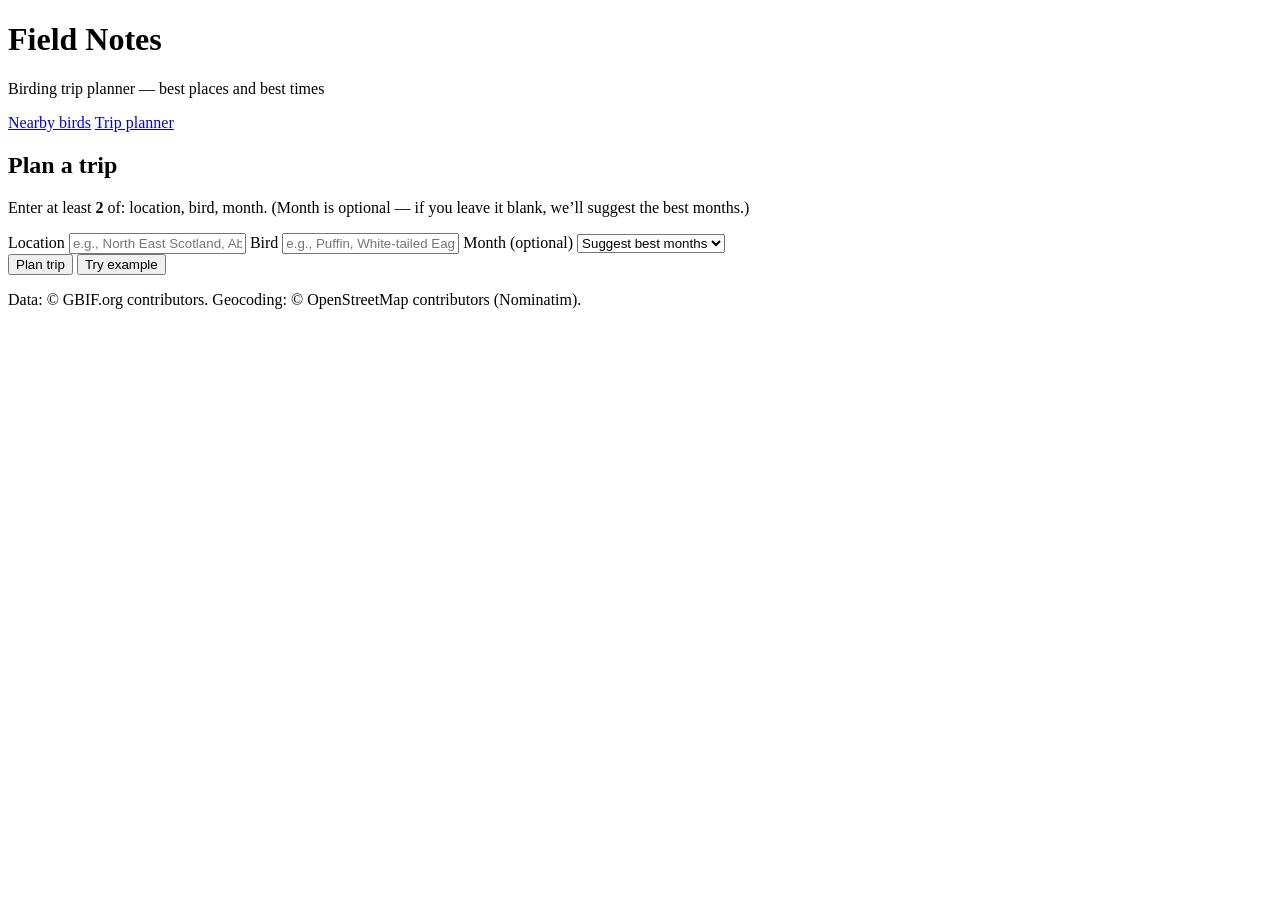
==== planner.html @ c5e1af13 "Add trip planner HTML structure This file serves as a trip planner for birding, allowing users to in" ====
<!DOCTYPE html>
<html lang="en">
<head>
  <meta charset="UTF-8" />
  <title>Field Notes — Trip Planner</title>
  <meta name="viewport" content="width=device-width, initial-scale=1" />

  <!-- Same styling approach as your notebook/dot-grid -->
  <link rel="stylesheet" href="styles.css" />
</head>
<body>
  <main class="page">
    <header class="header">
      <div>
        <h1>Field Notes</h1>
        <p class="subtitle">Birding trip planner — best places and best times</p>
      </div>

      <nav class="nav">
        <a class="nav-link" href="index.html">Nearby birds</a>
        <a class="nav-link active" href="planner.html">Trip planner</a>
      </nav>
    </header>

    <section class="card">
      <h2>Plan a trip</h2>
      <p class="muted">
        Enter at least <strong>2</strong> of: location, bird, month. (Month is optional — if you leave it blank, we’ll suggest the best months.)
      </p>

      <form id="plannerForm" class="form" autocomplete="off">
        <label class="label" for="location">Location</label>
        <input
          id="location"
          name="location"
          class="input"
          placeholder="e.g., North East Scotland, Aberdeen, Stonehaven"
        />

        <label class="label" for="bird">Bird</label>
        <input
          id="bird"
          name="bird"
          class="input"
          placeholder="e.g., Puffin, White-tailed Eagle, Snow Bunting"
        />

        <label class="label" for="month">Month (optional)</label>
        <select id="month" name="month" class="input">
          <option value="">Suggest best months</option>
          <option value="1">January</option>
          <option value="2">February</option>
          <option value="3">March</option>
          <option value="4">April</option>
          <option value="5">May</option>
          <option value="6">June</option>
          <option value="7">July</option>
          <option value="8">August</option>
          <option value="9">September</option>
          <option value="10">October</option>
          <option value="11">November</option>
          <option value="12">December</option>
        </select>

        <div class="row">
          <button type="submit" class="button" id="goBtn">Plan trip</button>
          <button type="button" class="button secondary" id="exampleBtn">Try example</button>
        </div>

        <p id="status" class="status" role="status" aria-live="polite"></p>
      </form>
    </section>

    <section class="card" id="resultsCard" hidden>
      <h2>Results</h2>

      <div id="summary" class="summary"></div>

      <div class="section">
        <h3>Best months</h3>
        <div id="monthBars" class="bars" aria-label="Monthly likelihood"></div>
        <p class="muted tiny" id="dataNote"></p>
      </div>

      <div class="section" id="monthDetailSection" hidden>
        <h3>Your selected month</h3>
        <div id="monthDetail" class="callout"></div>
      </div>

      <div class="section">
        <h3>What this means</h3>
        <ul class="bullets" id="explain"></ul>
      </div>
    </section>

    <footer class="footer" id="attribution">
      <p class="tiny">
        Data: © GBIF.org contributors. Geocoding: © OpenStreetMap contributors (Nominatim).
      </p>
    </footer>
  </main>

  <script src="planner.js"></script>
</body>
</html>
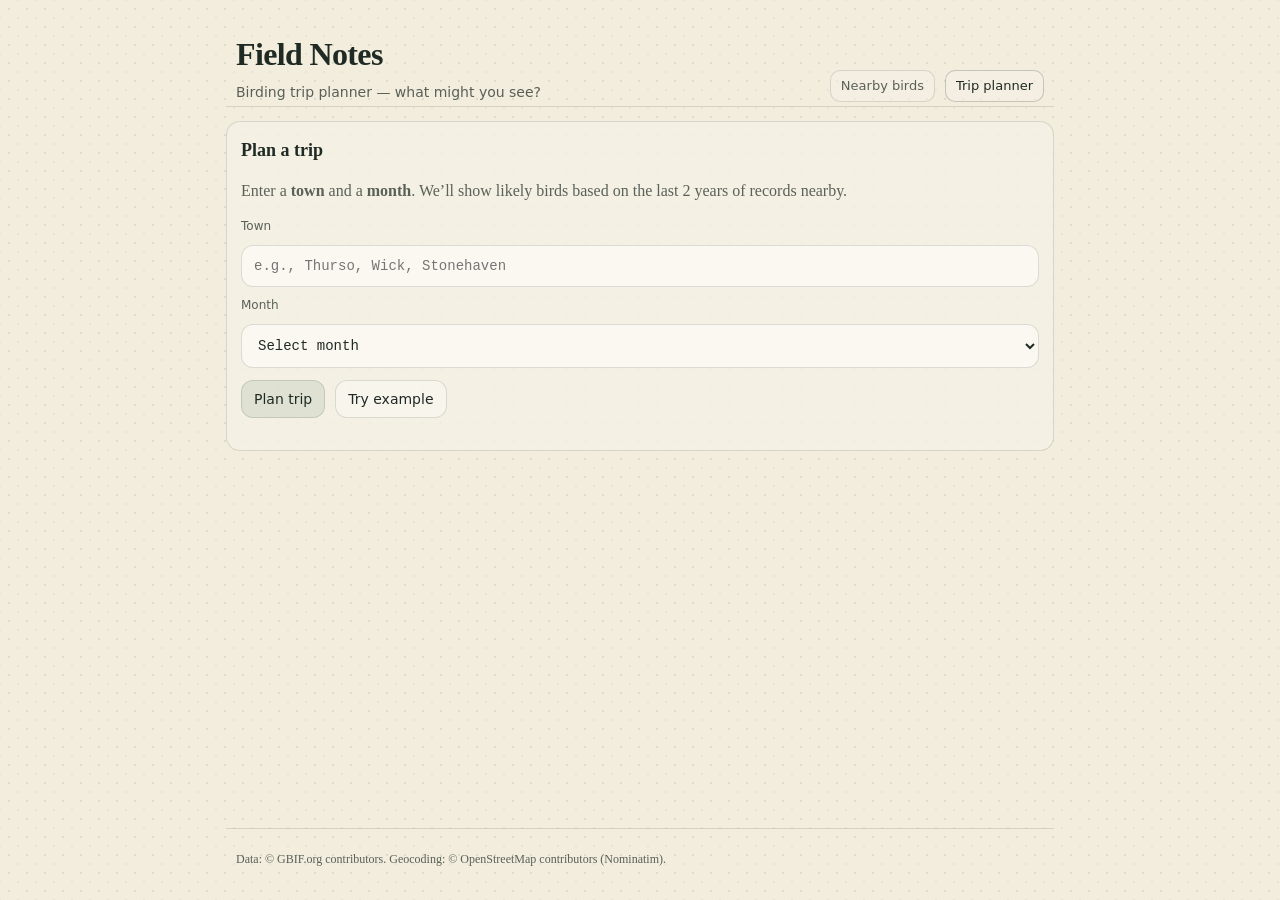
==== commit 2ec478d2: "Update trip planner text and form elements Removed bird search" ====
--- a/planner.html
+++ b/planner.html
@@ -4,8 +4,6 @@
   <meta charset="UTF-8" />
   <title>Field Notes — Trip Planner</title>
   <meta name="viewport" content="width=device-width, initial-scale=1" />
-
-  <!-- Same styling approach as your notebook/dot-grid -->
   <link rel="stylesheet" href="styles.css" />
 </head>
 <body>
@@ -13,7 +11,7 @@
     <header class="header">
       <div>
         <h1>Field Notes</h1>
-        <p class="subtitle">Birding trip planner — best places and best times</p>
+        <p class="subtitle">Birding trip planner — what might you see?</p>
       </div>
 
       <nav class="nav">
@@ -25,29 +23,22 @@
     <section class="card">
       <h2>Plan a trip</h2>
       <p class="muted">
-        Enter at least <strong>2</strong> of: location, bird, month. (Month is optional — if you leave it blank, we’ll suggest the best months.)
+        Enter a <strong>town</strong> and a <strong>month</strong>. We’ll show likely birds based on the last 2 years of records nearby.
       </p>
 
       <form id="plannerForm" class="form" autocomplete="off">
-        <label class="label" for="location">Location</label>
+        <label class="label" for="location">Town</label>
         <input
           id="location"
           name="location"
           class="input"
-          placeholder="e.g., North East Scotland, Aberdeen, Stonehaven"
+          placeholder="e.g., Thurso, Wick, Stonehaven"
+          required
         />
 
-        <label class="label" for="bird">Bird</label>
-        <input
-          id="bird"
-          name="bird"
-          class="input"
-          placeholder="e.g., Puffin, White-tailed Eagle, Snow Bunting"
-        />
-
-        <label class="label" for="month">Month (optional)</label>
-        <select id="month" name="month" class="input">
-          <option value="">Suggest best months</option>
+        <label class="label" for="month">Month</label>
+        <select id="month" name="month" class="input" required>
+          <option value="" disabled selected>Select month</option>
           <option value="1">January</option>
           <option value="2">February</option>
           <option value="3">March</option>
@@ -72,23 +63,18 @@
     </section>
 
     <section class="card" id="resultsCard" hidden>
-      <h2>Results</h2>
+      <h2>Likely birds</h2>
 
       <div id="summary" class="summary"></div>
 
       <div class="section">
-        <h3>Best months</h3>
-        <div id="monthBars" class="bars" aria-label="Monthly likelihood"></div>
+        <h3>Top birds</h3>
+        <ol id="birdList" class="ranked"></ol>
         <p class="muted tiny" id="dataNote"></p>
       </div>
 
-      <div class="section" id="monthDetailSection" hidden>
-        <h3>Your selected month</h3>
-        <div id="monthDetail" class="callout"></div>
-      </div>
-
       <div class="section">
-        <h3>What this means</h3>
+        <h3>Notes</h3>
         <ul class="bullets" id="explain"></ul>
       </div>
     </section>
@@ -100,6 +86,6 @@
     </footer>
   </main>
 
-  <script src="planner.js"></script>
+  <script src="planner.js?v=3"></script>
 </body>
 </html>
--- a/styles.css
+++ b/styles.css
@@ -0,0 +1,238 @@
+:root{
+  --paper: #f5f1e6;
+  --ink: #1f2a24;
+  --muted: rgba(31,42,36,0.72);
+  --line: rgba(31,42,36,0.14);
+  --line-strong: rgba(31,42,36,0.22);
+  --accent: #2f6b4f;
+  --accent-2: #7aa382;
+  --bg: #f2eddc;
+  --grid: rgba(47,107,79,0.12);
+  --grid-2: rgba(47,107,79,0.06);
+}
+
+*{ box-sizing:border-box; }
+html,body{ height:100%; }
+body{
+  margin:0;
+  color:var(--ink);
+  background:
+    radial-gradient(var(--grid) 1px, transparent 1px) 0 0/18px 18px,
+    radial-gradient(var(--grid-2) 1px, transparent 1px) 9px 9px/18px 18px,
+    var(--bg);
+  font-family: ui-serif, Georgia, "Times New Roman", Times, serif;
+  line-height:1.4;
+}
+
+.page{
+  min-height:100vh;
+  display:flex;
+  flex-direction:column;
+  max-width: 860px;
+  margin: 0 auto;
+  padding: 22px 16px 18px;
+  gap: 14px;
+}
+
+.header{
+  display:flex;
+  align-items:flex-end;
+  justify-content:space-between;
+  gap: 12px;
+  padding: 10px 10px 4px;
+  border-bottom: 1px solid var(--line);
+}
+
+h1{
+  margin:0;
+  font-size: 32px;
+  letter-spacing: -0.02em;
+}
+.subtitle{
+  margin: 6px 0 0;
+  color: var(--muted);
+  font-family: ui-sans-serif, system-ui, -apple-system, Segoe UI, Roboto, Helvetica, Arial;
+  font-size: 14px;
+}
+
+.nav{
+  display:flex;
+  gap: 10px;
+  flex-wrap:wrap;
+}
+.nav-link{
+  font-family: ui-sans-serif, system-ui, -apple-system, Segoe UI, Roboto, Helvetica, Arial;
+  font-size: 13px;
+  text-decoration:none;
+  color: var(--muted);
+  padding: 6px 10px;
+  border: 1px solid var(--line);
+  border-radius: 10px;
+  background: rgba(245,241,230,0.6);
+}
+.nav-link.active{
+  color: var(--ink);
+  border-color: var(--line-strong);
+}
+
+.card{
+  background: rgba(245,241,230,0.78);
+  border: 1px solid var(--line);
+  border-radius: 14px;
+  padding: 16px 14px;
+}
+
+h2{
+  margin: 0 0 8px;
+  font-size: 18px;
+}
+h3{
+  margin: 0 0 8px;
+  font-size: 15px;
+  font-family: ui-sans-serif, system-ui, -apple-system, Segoe UI, Roboto, Helvetica, Arial;
+  letter-spacing: 0.01em;
+}
+
+.muted{ color: var(--muted); }
+.tiny{ font-size: 12px; }
+
+.form{
+  display:flex;
+  flex-direction:column;
+  gap: 10px;
+  margin-top: 10px;
+}
+
+.label{
+  font-family: ui-sans-serif, system-ui, -apple-system, Segoe UI, Roboto, Helvetica, Arial;
+  font-size: 12px;
+  color: var(--muted);
+}
+
+.input{
+  width:100%;
+  padding: 12px 12px;
+  border: 1px solid var(--line);
+  border-radius: 12px;
+  background: rgba(255,255,255,0.5);
+  color: var(--ink);
+  outline: none;
+  font-family: ui-monospace, "Roboto Mono", Menlo, Monaco, Consolas, "Liberation Mono", monospace;
+  font-size: 14px;
+}
+.input:focus{
+  border-color: var(--line-strong);
+}
+
+.row{
+  display:flex;
+  gap: 10px;
+  flex-wrap:wrap;
+  margin-top: 2px;
+}
+
+.button{
+  border: 1px solid var(--line);
+  border-radius: 12px;
+  padding: 10px 12px;
+  background: rgba(47,107,79,0.10);
+  color: var(--ink);
+  font-family: ui-sans-serif, system-ui, -apple-system, Segoe UI, Roboto, Helvetica, Arial;
+  font-size: 14px;
+  cursor:pointer;
+}
+.button:hover{ border-color: var(--line-strong); }
+.button:disabled{
+  opacity: 0.6;
+  cursor: not-allowed;
+}
+
+.button.secondary{
+  background: rgba(255,255,255,0.35);
+}
+
+.status{
+  margin: 6px 0 0;
+  font-size: 13px;
+  color: var(--muted);
+  font-family: ui-sans-serif, system-ui, -apple-system, Segoe UI, Roboto, Helvetica, Arial;
+}
+
+.section{
+  margin-top: 14px;
+  padding-top: 12px;
+  border-top: 1px solid var(--line);
+}
+
+.summary{
+  font-family: ui-sans-serif, system-ui, -apple-system, Segoe UI, Roboto, Helvetica, Arial;
+  font-size: 14px;
+  color: var(--ink);
+}
+.summary strong{
+  color: var(--accent);
+}
+
+.bars{
+  display:flex;
+  flex-direction:column;
+  gap: 8px;
+}
+
+.bar{
+  display:grid;
+  grid-template-columns: 72px 1fr 56px;
+  gap: 10px;
+  align-items:center;
+}
+
+.bar .name{
+  font-family: ui-sans-serif, system-ui, -apple-system, Segoe UI, Roboto, Helvetica, Arial;
+  font-size: 12px;
+  color: var(--muted);
+}
+
+.bar .track{
+  height: 10px;
+  border: 1px solid var(--line);
+  border-radius: 999px;
+  background: rgba(255,255,255,0.35);
+  overflow:hidden;
+}
+
+.bar .fill{
+  height:100%;
+  background: rgba(47,107,79,0.35);
+  width: 0%;
+}
+
+.bar .val{
+  text-align:right;
+  font-family: ui-monospace, "Roboto Mono", Menlo, Monaco, Consolas, "Liberation Mono", monospace;
+  font-size: 12px;
+  color: var(--muted);
+}
+
+.callout{
+  border: 1px solid var(--line);
+  border-radius: 12px;
+  background: rgba(255,255,255,0.35);
+  padding: 12px;
+  font-family: ui-sans-serif, system-ui, -apple-system, Segoe UI, Roboto, Helvetica, Arial;
+  font-size: 14px;
+}
+
+.bullets{
+  margin: 0;
+  padding-left: 18px;
+  color: var(--muted);
+  font-family: ui-sans-serif, system-ui, -apple-system, Segoe UI, Roboto, Helvetica, Arial;
+  font-size: 14px;
+}
+
+.footer{
+  margin-top:auto;
+  padding: 10px 10px 2px;
+  border-top: 1px solid var(--line);
+  color: var(--muted);
+}
